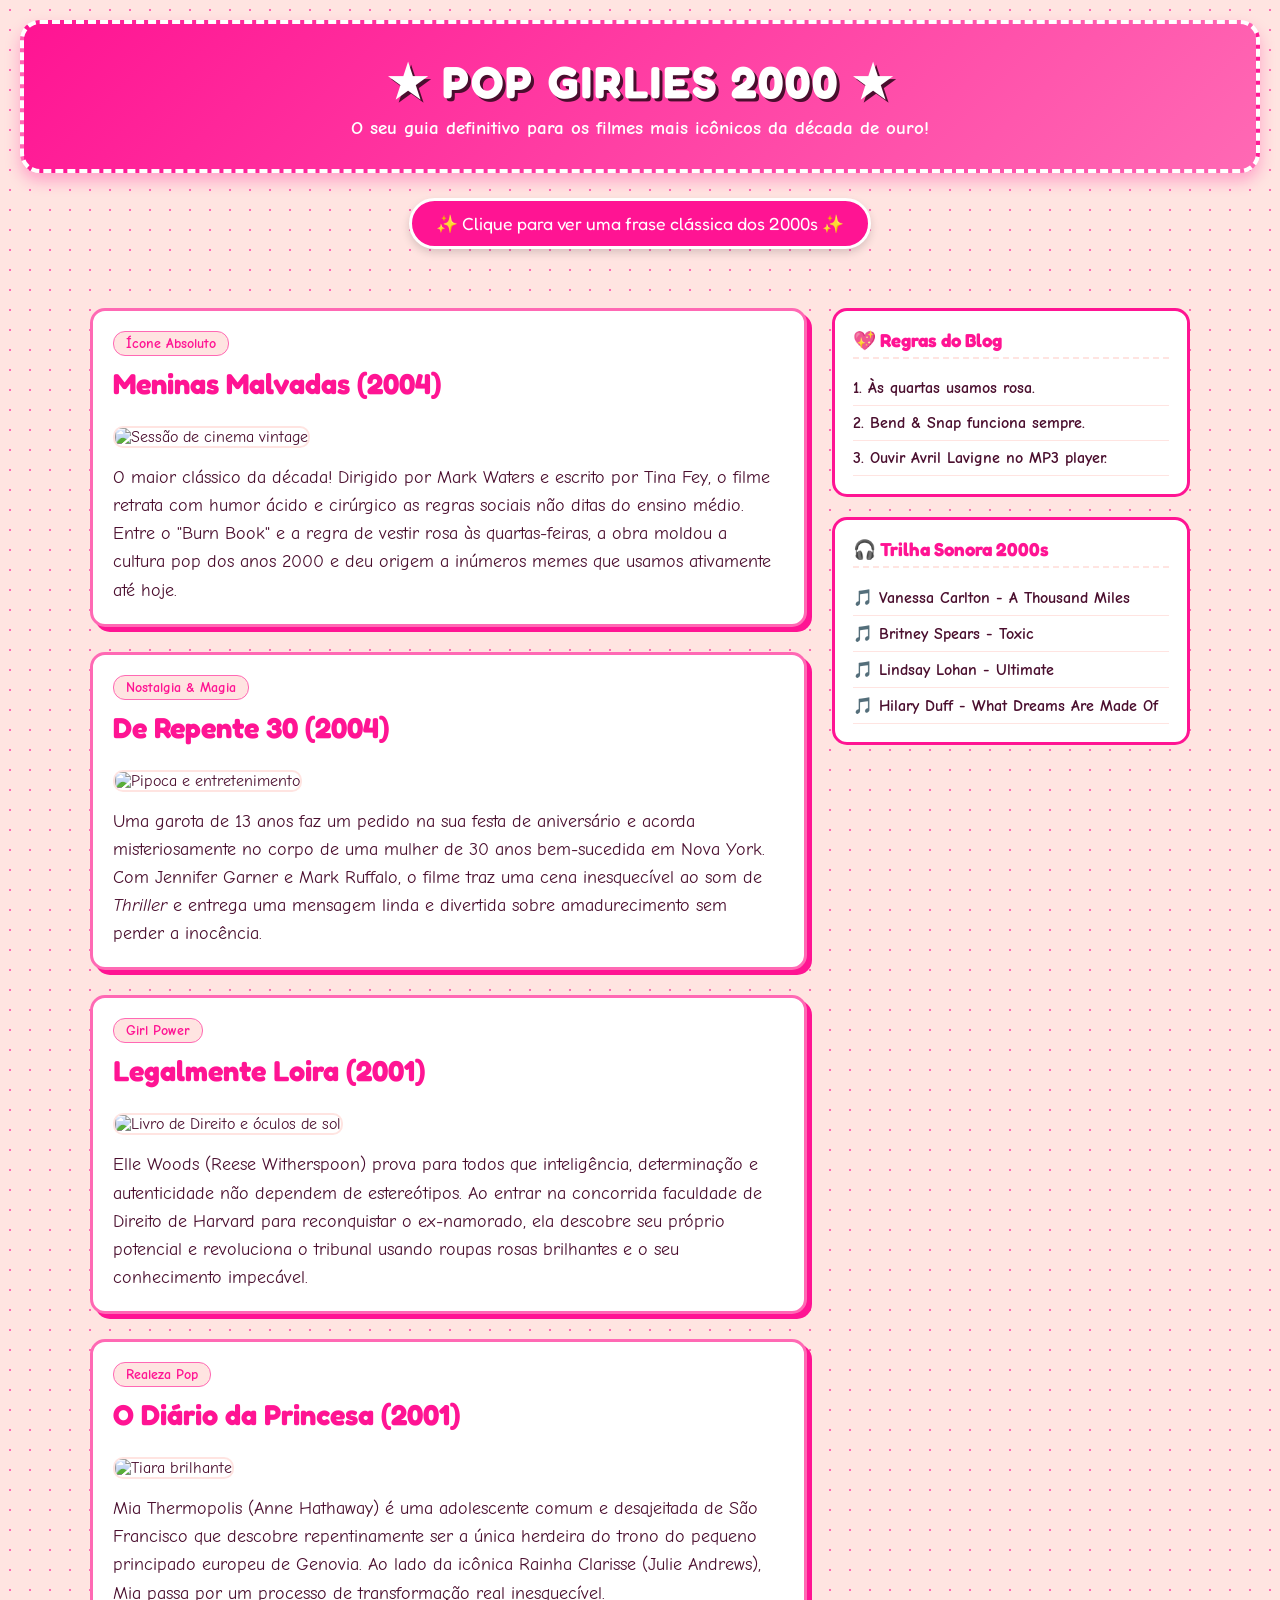
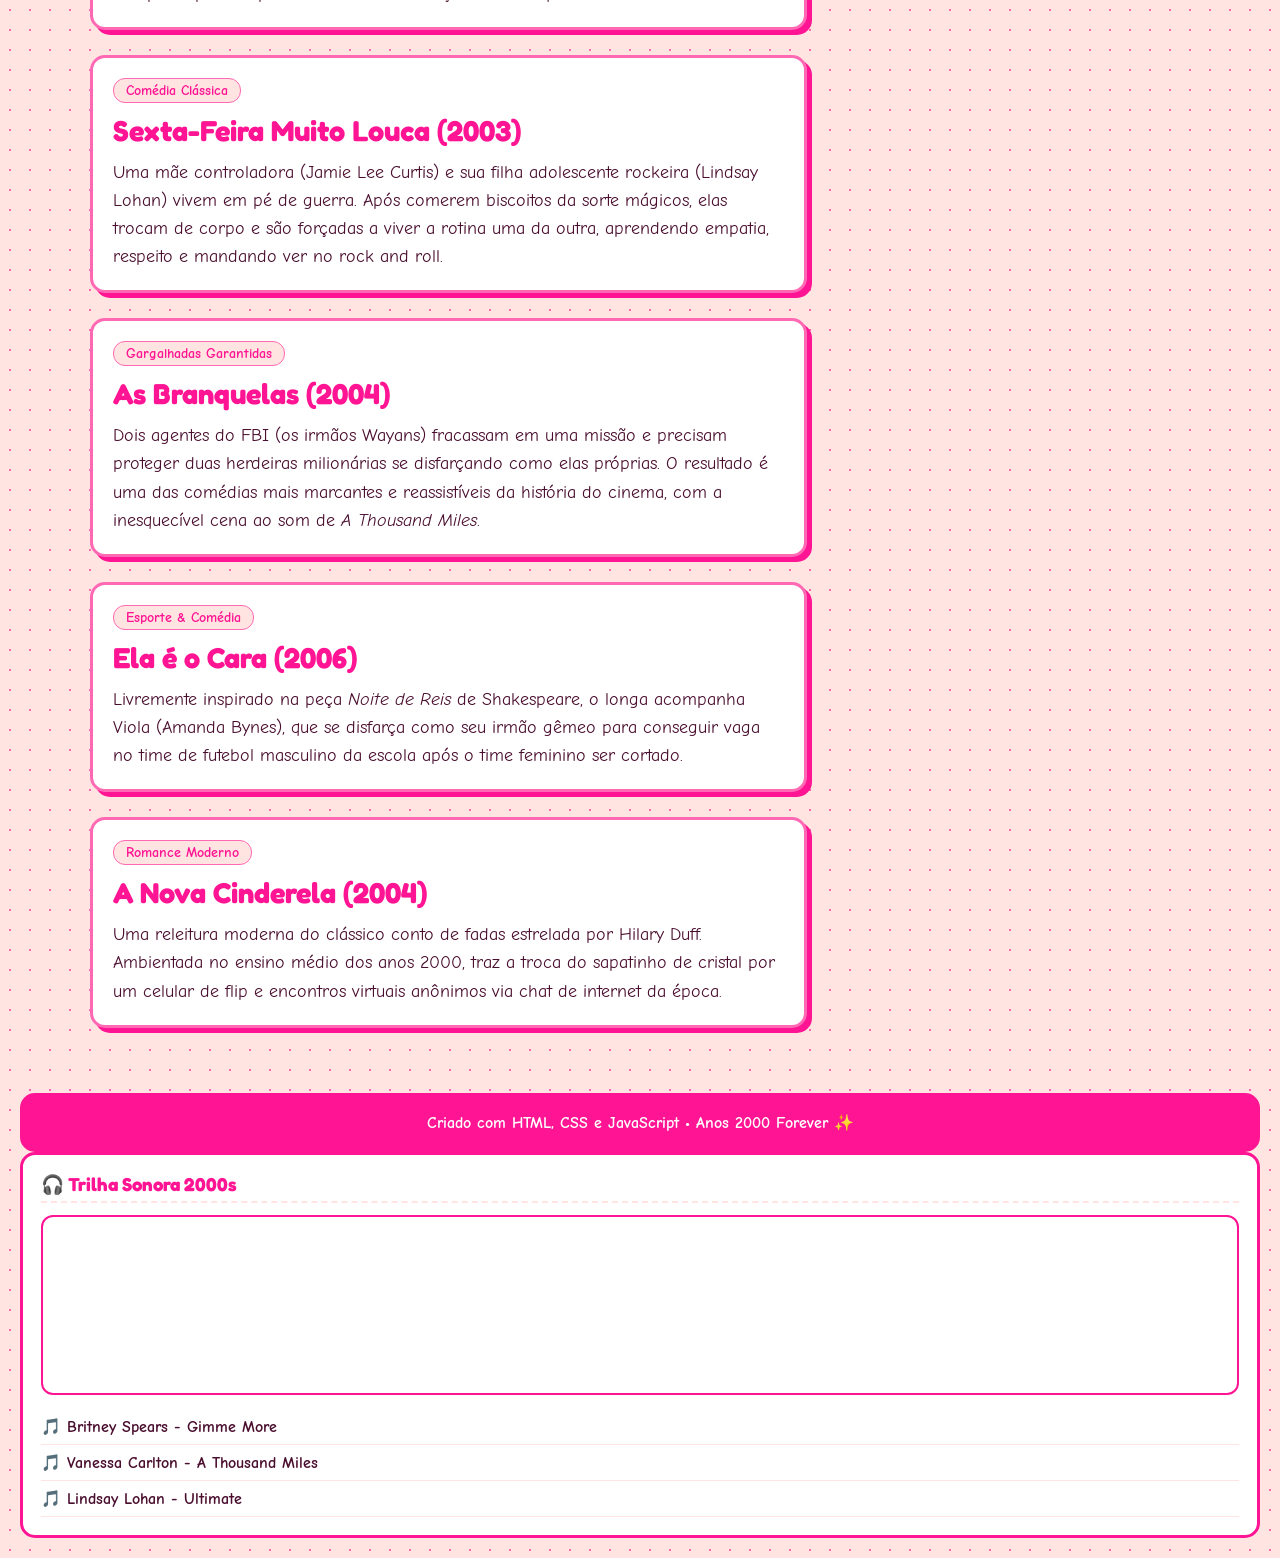
==== index.html @ eb1704f0 "Update index.html" ====
<!DOCTYPE html>
<html lang="pt-BR">
<head>
  <meta charset="UTF-8">
  <meta name="viewport" content="width=device-width, initial-scale=1.0">
  <title>The Pink Burn Book - Clássicos dos Anos 2000</title>
  
  <!-- Fonte com estilo anos 2000 / Retrô -->
  <link rel="preconnect" href="https://fonts.googleapis.com">
  <link rel="preconnect" href="https://fonts.gstatic.com" crossorigin>
  <link href="https://fonts.googleapis.com/css2?family=Comic+Neue:wght@400;700&family=Fredoka:wght@400;600&display=swap" rel="stylesheet">

  <style>
    /* VARIABLES & SETUP */
    :root {
      --rosa-pink: #ff1493;
      --rosa-medio: #ff69b4;
      --rosa-claro: #ffe4e1;
      --branco: #ffffff;
      --texto-escuro: #4a0e2e;
    }

    * {
      box-sizing: border-box;
      margin: 0;
      padding: 0;
    }

    body {
      background-color: var(--rosa-claro);
      background-image: radial-gradient(var(--rosa-medio) 1px, transparent 1px);
      background-size: 20px 20px;
      font-family: 'Comic Neue', cursive, sans-serif;
      color: var(--texto-escuro);
      padding: 20px;
    }

    /* HEADER */
    header {
      background: linear-gradient(135deg, var(--rosa-pink), var(--rosa-medio));
      color: var(--branco);
      text-align: center;
      padding: 30px;
      border-radius: 20px;
      border: 4px dashed var(--branco);
      box-shadow: 0 8px 15px rgba(255, 20, 147, 0.3);
      margin-bottom: 25px;
    }

    header h1 {
      font-family: 'Fredoka', sans-serif;
      font-size: 2.8rem;
      text-transform: uppercase;
      letter-spacing: 2px;
      text-shadow: 3px 3px 0px var(--texto-escuro);
    }

    header p {
      font-size: 1.2rem;
      margin-top: 8px;
      font-weight: bold;
    }

    /* BOTÃO INTERATIVO (JS) */
    .interactive-banner {
      text-align: center;
      margin-bottom: 25px;
    }

    .btn-pink {
      background-color: var(--rosa-pink);
      color: var(--branco);
      border: 3px solid var(--branco);
      padding: 12px 24px;
      font-size: 1.1rem;
      font-family: 'Fredoka', sans-serif;
      border-radius: 30px;
      cursor: pointer;
      box-shadow: 0 4px 8px rgba(0,0,0,0.15);
      transition: all 0.2s ease;
    }

    .btn-pink:hover {
      transform: scale(1.05);
      background-color: #d80073;
    }

    /* LAYOUT PRINCIPAL */
    .container {
      max-width: 1100px;
      margin: 0 auto;
      display: grid;
      grid-template-columns: 2fr 1fr;
      gap: 25px;
    }

    /* FEED DE MATÉRIAS */
    .post-card {
      background: var(--branco);
      border-radius: 15px;
      border: 3px solid var(--rosa-medio);
      padding: 20px;
      margin-bottom: 25px;
      box-shadow: 5px 5px 0px var(--rosa-pink);
    }

    .post-tag {
      display: inline-block;
      background: var(--rosa-claro);
      color: var(--rosa-pink);
      font-weight: bold;
      padding: 4px 12px;
      border-radius: 12px;
      font-size: 0.85rem;
      margin-bottom: 10px;
      border: 1px solid var(--rosa-medio);
    }

    .post-title {
      font-family: 'Fredoka', sans-serif;
      color: var(--rosa-pink);
      font-size: 1.8rem;
      margin-bottom: 10px;
    }

    .post-image {
      width: 100%;
      max-height: 350px;
      object-fit: cover;
      border-radius: 10px;
      border: 2px solid var(--rosa-claro);
      margin: 15px 0;
    }

    .post-content {
      line-height: 1.6;
      font-size: 1.1rem;
    }

    /* BARRA LATERAL (SIDEBAR) */
    sidebar {
      display: flex;
      flex-direction: column;
      gap: 20px;
    }

    .widget {
      background: var(--branco);
      border-radius: 15px;
      padding: 18px;
      border: 3px solid var(--rosa-pink);
    }

    .widget h3 {
      font-family: 'Fredoka', sans-serif;
      color: var(--rosa-pink);
      margin-bottom: 12px;
      border-bottom: 2px dashed var(--rosa-claro);
      padding-bottom: 5px;
    }

    .playlist-list, .top-movies-list {
      list-style: none;
    }

    .playlist-list li, .top-movies-list li {
      padding: 8px 0;
      border-bottom: 1px solid var(--rosa-claro);
      font-weight: bold;
    }

    /* FOOTER */
    footer {
      text-align: center;
      margin-top: 40px;
      padding: 20px;
      background: var(--rosa-pink);
      color: var(--branco);
      border-radius: 15px;
      font-weight: bold;
    }

    /* RESPONSIVIDADE */
    @media (max-width: 768px) {
      .container {
        grid-template-columns: 1fr;
      }
    }
  </style>
</head>
<body>

  <header>
    <h1>★ Pop Girlies 2000 ★</h1>
    <p>O seu guia definitivo para os filmes mais icônicos da década de ouro!</p>
  </header>

  <div class="interactive-banner">
    <button class="btn-pink" onclick="gerarQuote()">✨ Clique para ver uma frase clássica dos 2000s ✨</button>
    <p id="quote-display" style="margin-top: 10px; font-weight: bold; color: var(--rosa-pink); min-height: 24px;"></p>
  </div>

  <div class="container">
    
    <!-- ÁREA PRINCIPAL COM MATÉRIAS -->
    <main>

      <!-- ARTIGO 1 -->
      <article class="post-card">
        <span class="post-tag">Ícone Absoluto</span>
        <h2 class="post-title">Meninas Malvadas (2004)</h2>
        <img src="https://images.unsplash.com/photo-1517604931442-7e0c8ed2963c?auto=format&fit=crop&w=800&q=80" alt="Sessão de cinema vintage" class="post-image">
        <p class="post-content">
          O maior clássico da década! Dirigido por Mark Waters e escrito por Tina Fey, o filme retrata com humor ácido e cirúrgico as regras sociais não ditas do ensino médio. Entre o "Burn Book" e a regra de vestir rosa às quartas-feiras, a obra moldou a cultura pop dos anos 2000 e deu origem a inúmeros memes que usamos ativamente até hoje.
        </p>
      </article>

      <!-- ARTIGO 2 -->
      <article class="post-card">
        <span class="post-tag">Nostalgia & Magia</span>
        <h2 class="post-title">De Repente 30 (2004)</h2>
        <img src="https://images.unsplash.com/photo-1522869635100-9f4c5e86aa37?auto=format&fit=crop&w=800&q=80" alt="Pipoca e entretenimento" class="post-image">
        <p class="post-content">
          Uma garota de 13 anos faz um pedido na sua festa de aniversário e acorda misteriosamente no corpo de uma mulher de 30 anos bem-sucedida em Nova York. Com Jennifer Garner e Mark Ruffalo, o filme traz uma cena inesquecível ao som de <i>Thriller</i> e entrega uma mensagem linda e divertida sobre amadurecimento sem perder a inocência.
        </p>
      </article>

      <!-- ARTIGO 3 -->
      <article class="post-card">
        <span class="post-tag">Girl Power</span>
        <h2 class="post-title">Legalmente Loira (2001)</h2>
        <img src="https://images.unsplash.com/photo-1589829545856-d10d557cf95f?auto=format&fit=crop&w=800&q=80" alt="Livro de Direito e óculos de sol" class="post-image">
        <p class="post-content">
          Elle Woods (Reese Witherspoon) prova para todos que inteligência, determinação e autenticidade não dependem de estereótipos. Ao entrar na concorrida faculdade de Direito de Harvard para reconquistar o ex-namorado, ela descobre seu próprio potencial e revoluciona o tribunal usando roupas rosas brilhantes e o seu conhecimento impecável.
        </p>
      </article>

      <!-- ARTIGO 4 -->
      <article class="post-card">
        <span class="post-tag">Realeza Pop</span>
        <h2 class="post-title">O Diário da Princesa (2001)</h2>
        <img src="https://images.unsplash.com/photo-1535551951406-a19828b0a76b?auto=format&fit=crop&w=800&q=80" alt="Tiara brilhante" class="post-image">
        <p class="post-content">
          Mia Thermopolis (Anne Hathaway) é uma adolescente comum e desajeitada de São Francisco que descobre repentinamente ser a única herdeira do trono do pequeno principado europeu de Genovia. Ao lado da icônica Rainha Clarisse (Julie Andrews), Mia passa por um processo de transformação real inesquecível.
        </p>
      </article>

      <!-- ARTIGO 5 -->
      <article class="post-card">
        <span class="post-tag">Comédia Clássica</span>
        <h2 class="post-title">Sexta-Feira Muito Louca (2003)</h2>
        <p class="post-content">
          Uma mãe controladora (Jamie Lee Curtis) e sua filha adolescente rockeira (Lindsay Lohan) vivem em pé de guerra. Após comerem biscoitos da sorte mágicos, elas trocam de corpo e são forçadas a viver a rotina uma da outra, aprendendo empatia, respeito e mandando ver no rock and roll.
        </p>
      </article>

      <!-- ARTIGO 6 -->
      <article class="post-card">
        <span class="post-tag">Gargalhadas Garantidas</span>
        <h2 class="post-title">As Branquelas (2004)</h2>
        <p class="post-content">
          Dois agentes do FBI (os irmãos Wayans) fracassam em uma missão e precisam proteger duas herdeiras milionárias se disfarçando como elas próprias. O resultado é uma das comédias mais marcantes e reassistíveis da história do cinema, com a inesquecível cena ao som de <i>A Thousand Miles</i>.
        </p>
      </article>

      <!-- ARTIGO 7 -->
      <article class="post-card">
        <span class="post-tag">Esporte & Comédia</span>
        <h2 class="post-title">Ela é o Cara (2006)</h2>
        <p class="post-content">
          Livremente inspirado na peça <i>Noite de Reis</i> de Shakespeare, o longa acompanha Viola (Amanda Bynes), que se disfarça como seu irmão gêmeo para conseguir vaga no time de futebol masculino da escola após o time feminino ser cortado.
        </p>
      </article>

      <!-- ARTIGO 8 -->
      <article class="post-card">
        <span class="post-tag">Romance Moderno</span>
        <h2 class="post-title">A Nova Cinderela (2004)</h2>
        <p class="post-content">
          Uma releitura moderna do clássico conto de fadas estrelada por Hilary Duff. Ambientada no ensino médio dos anos 2000, traz a troca do sapatinho de cristal por um celular de flip e encontros virtuais anônimos via chat de internet da época.
        </p>
      </article>

    </main>

    <!-- BARRA LATERAL DA PÁGINA -->
    <sidebar>
      
      <div class="widget">
        <h3>💖 Regras do Blog</h3>
        <ul class="playlist-list">
          <li>1. Às quartas usamos rosa.</li>
          <li>2. Bend & Snap funciona sempre.</li>
          <li>3. Ouvir Avril Lavigne no MP3 player.</li>
        </ul>
      </div>

      <div class="widget">
        <h3>🎧 Trilha Sonora 2000s</h3>
        <ul class="playlist-list">
          <li>🎵 Vanessa Carlton - A Thousand Miles</li>
          <li>🎵 Britney Spears - Toxic</li>
          <li>🎵 Lindsay Lohan - Ultimate</li>
          <li>🎵 Hilary Duff - What Dreams Are Made Of</li>
        </ul>
      </div>

    </sidebar>

  </div>

  <footer>
    <p>Criado com HTML, CSS e JavaScript • Anos 2000 Forever ✨</p>
  </footer>

  <!-- SCRIPT JAVASCRIPT DINÂMICO -->
  <script>
    function gerarQuote() {
      const frases = [
        '"Às quartas-feiras nós usamos rosa!" — Meninas Malvadas',
        '"A masculinidade não é algo que se possa comprar." — Legalmente Loira',
        '"Trinta, durona e próspera!" — De Repente 30',
        '"A coragem não é a ausência do medo, mas o julgamento de que algo é mais importante que o medo." — O Diário da Princesa',
        '"Eu sou uma vadia do MP3 player!" — As Branquelas'
      ];

      const indiceRandom = Math.floor(Math.random() * frases.length);
      const display = document.getElementById('quote-display');
      display.innerText = frases[indiceRandom];
    }
  </script>

</body>
<div class="widget">
  <h3>🎧 Trilha Sonora 2000s</h3>
  
  <!-- Player do YouTube com Gimme More da Britney Spears -->
  <iframe 
    style="width: 100%; height: 180px; border-radius: 12px; border: 2px solid var(--rosa-pink);" 
    src="https://www.youtube.com/embed/elueA2rozyg" 
    title="Britney Spears - Gimme More" 
    frameborder="0" 
    allow="accelerometer; autoplay; clipboard-write; encrypted-media; gyroscope; picture-in-picture" 
    allowfullscreen>
  </iframe>

  <ul class="playlist-list" style="margin-top: 10px;">
    <li>🎵 Britney Spears - Gimme More</li>
    <li>🎵 Vanessa Carlton - A Thousand Miles</li>
    <li>🎵 Lindsay Lohan - Ultimate</li>
  </ul>
</div>
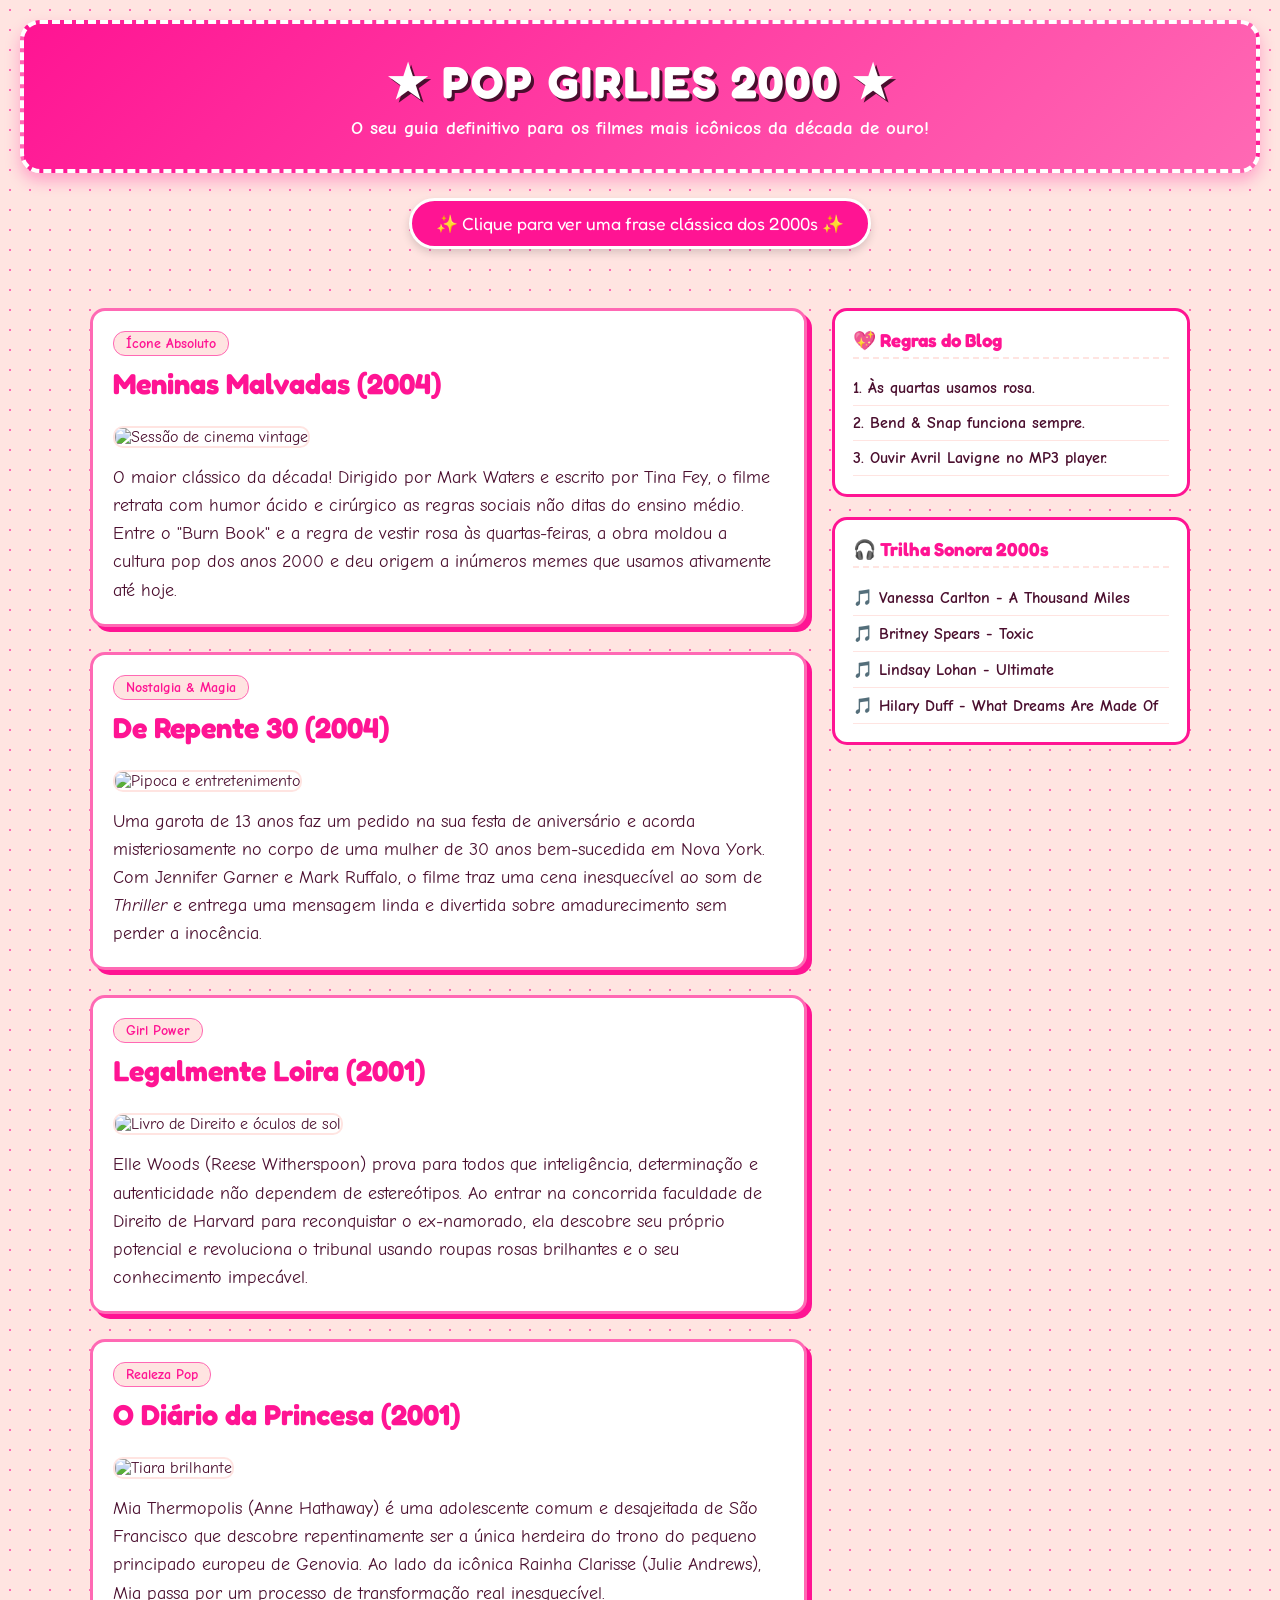
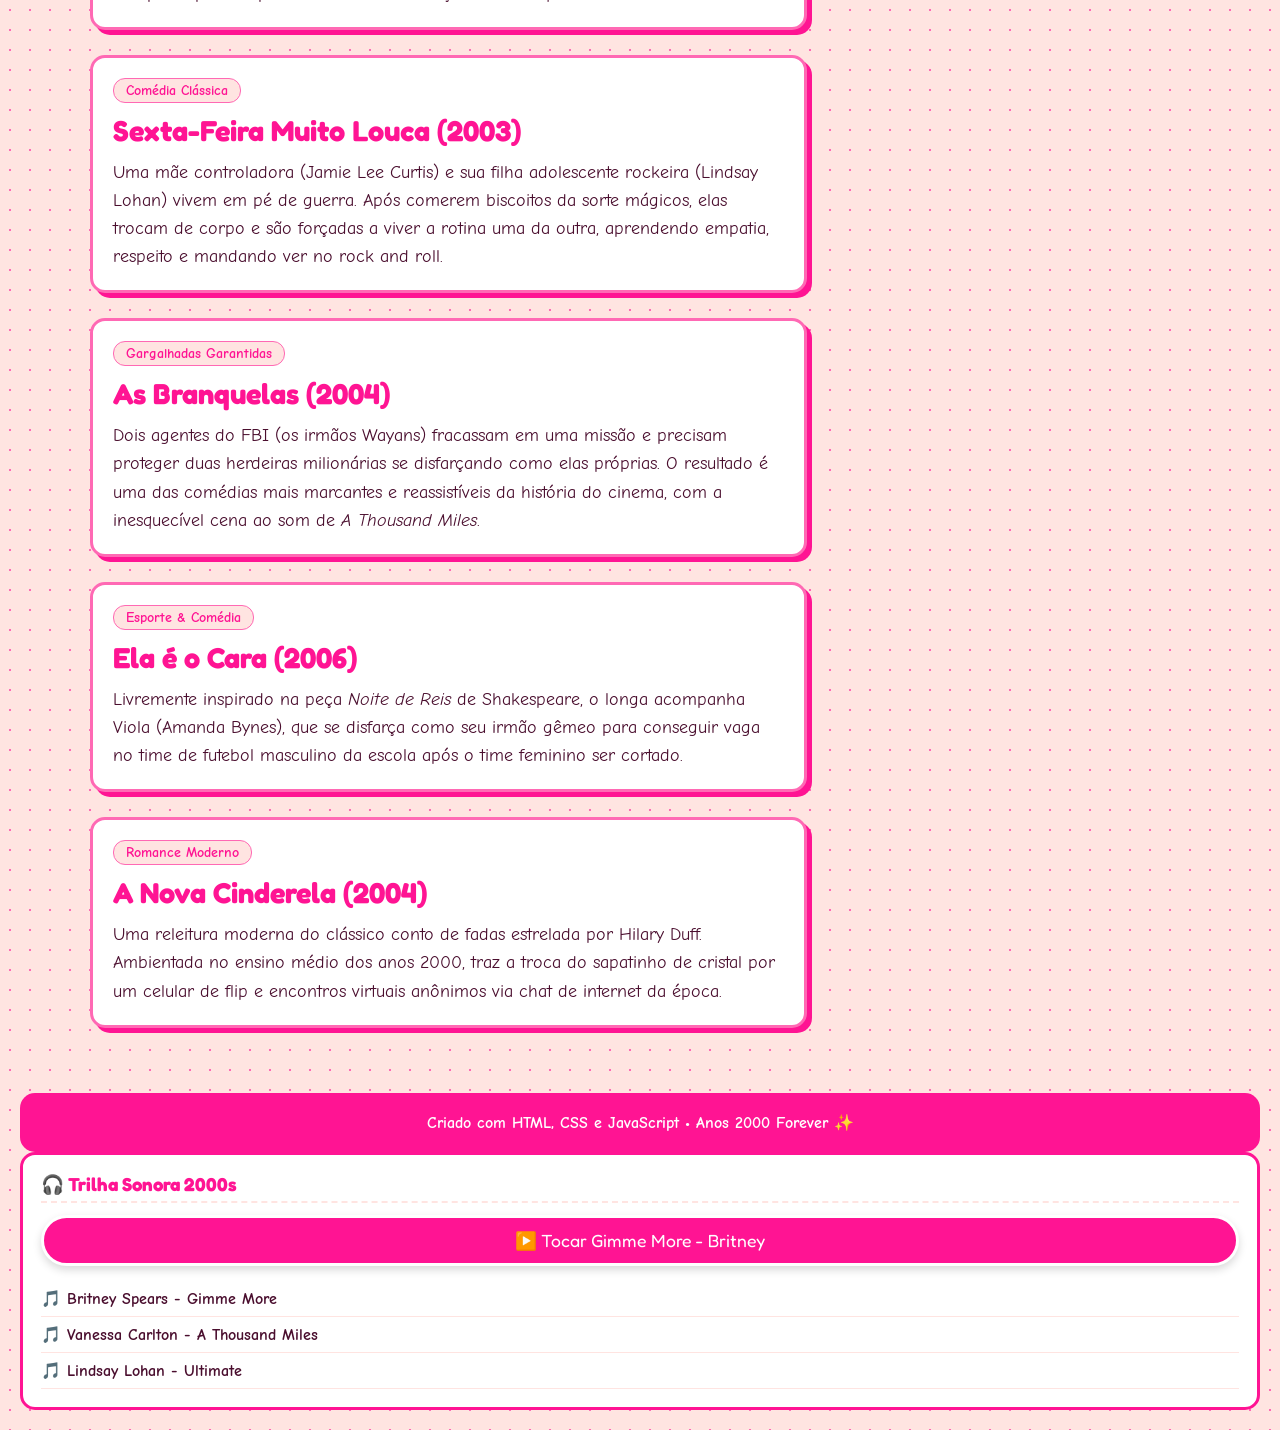
==== commit a4af581b: "Update index.html" ====
--- a/index.html
+++ b/index.html
@@ -334,19 +334,36 @@
 <div class="widget">
   <h3>🎧 Trilha Sonora 2000s</h3>
   
-  <!-- Player do YouTube com Gimme More da Britney Spears -->
-  <iframe 
-    style="width: 100%; height: 180px; border-radius: 12px; border: 2px solid var(--rosa-pink);" 
-    src="https://www.youtube.com/embed/elueA2rozyg" 
-    title="Britney Spears - Gimme More" 
-    frameborder="0" 
-    allow="accelerometer; autoplay; clipboard-write; encrypted-media; gyroscope; picture-in-picture" 
-    allowfullscreen>
-  </iframe>
-
-  <ul class="playlist-list" style="margin-top: 10px;">
+  <!-- Aponta direto para o arquivo gimme-more.mp3 que está na sua pasta -->
+  <audio id="musica-britney" src="gimme-more.mp3"></audio>
+
+  <button id="btn-player" class="btn-pink" onclick="tocarOuPausar()" style="width: 100%; margin-bottom: 15px;">
+    ▶️ Tocar Gimme More - Britney
+  </button>
+
+  <ul class="playlist-list">
     <li>🎵 Britney Spears - Gimme More</li>
     <li>🎵 Vanessa Carlton - A Thousand Miles</li>
     <li>🎵 Lindsay Lohan - Ultimate</li>
   </ul>
 </div>
+
+<script>
+  function tocarOuPausar() {
+    var audio = document.getElementById('musica-britney');
+    var botao = document.getElementById('btn-player');
+
+    if (audio.paused) {
+      audio.play().then(() => {
+        botao.innerText = '⏸️ Pausar: Gimme More';
+        botao.style.backgroundColor = 'var(--rosa-chiclete)';
+      }).catch(function(erro) {
+        alert('Dê um clique na página primeiro e tente apertar o play novamente!');
+      });
+    } else {
+      audio.pause();
+      botao.innerText = '▶️ Tocar Gimme More - Britney';
+      botao.style.backgroundColor = 'var(--rosa-pink)';
+    }
+  }
+</script>
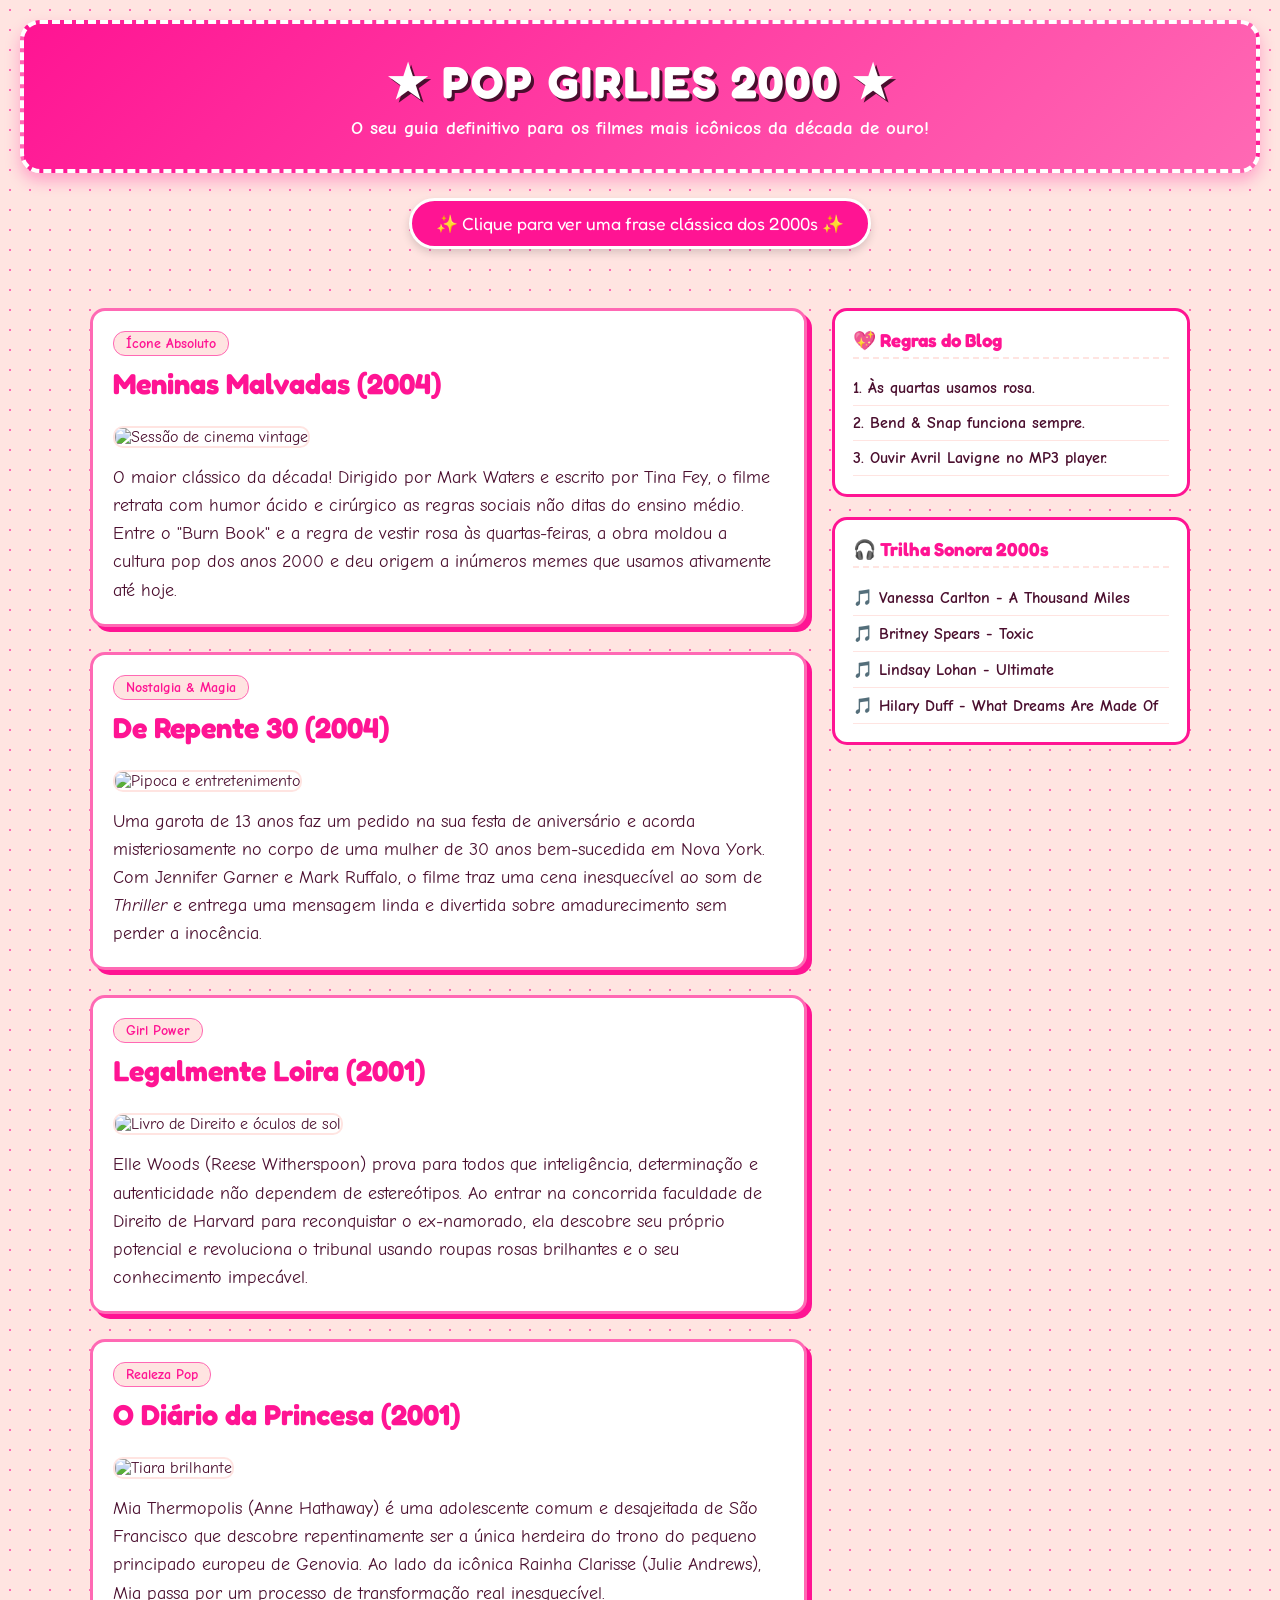
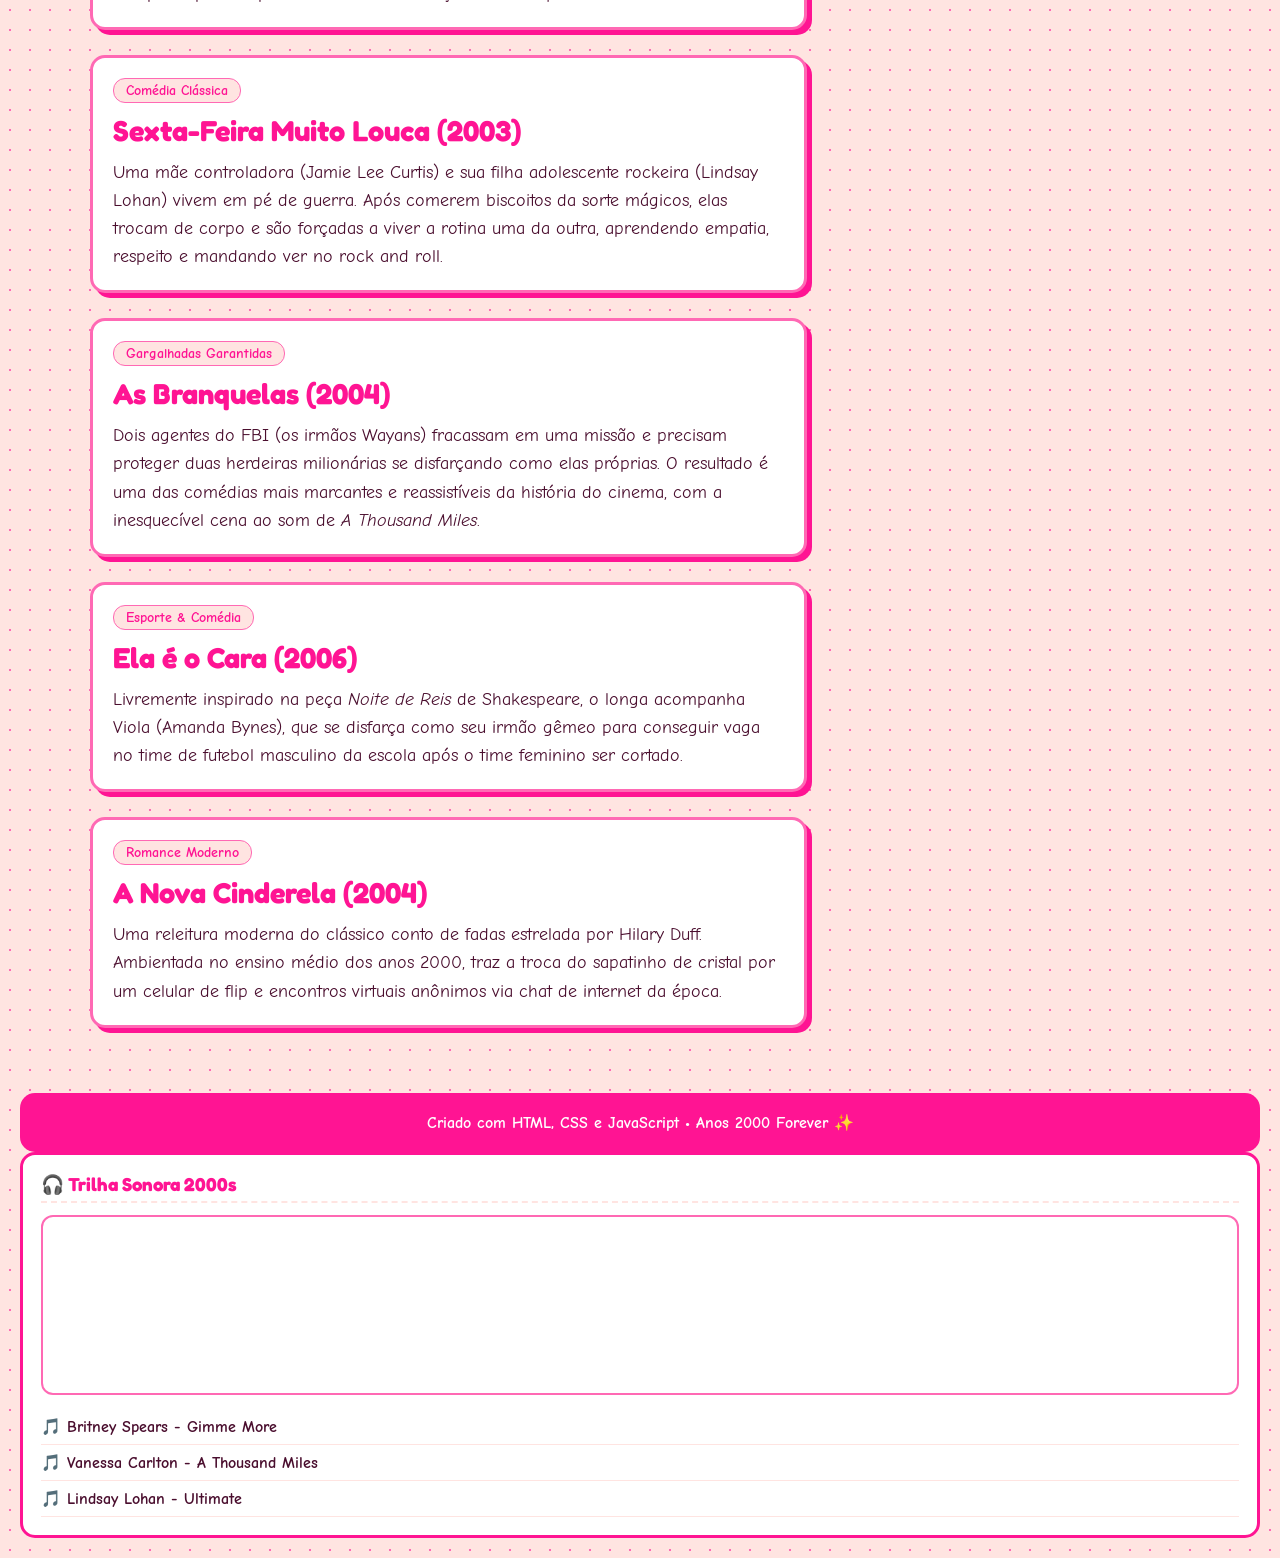
==== commit 5e69e70b: "Update index.html" ====
--- a/index.html
+++ b/index.html
@@ -334,36 +334,19 @@
 <div class="widget">
   <h3>🎧 Trilha Sonora 2000s</h3>
   
-  <!-- Aponta direto para o arquivo gimme-more.mp3 que está na sua pasta -->
-  <audio id="musica-britney" src="gimme-more.mp3"></audio>
-
-  <button id="btn-player" class="btn-pink" onclick="tocarOuPausar()" style="width: 100%; margin-bottom: 15px;">
-    ▶️ Tocar Gimme More - Britney
-  </button>
-
-  <ul class="playlist-list">
+  <!-- Player do clipe/música oficial que funciona em qualquer computador com internet -->
+  <iframe 
+    style="width: 100%; height: 180px; border-radius: 12px; border: 2px solid #ff69b4;" 
+    src="https://www.youtube-nocookie.com/embed/elueA2rozyg" 
+    title="Britney Spears - Gimme More" 
+    frameborder="0" 
+    allow="accelerometer; autoplay; clipboard-write; encrypted-media; gyroscope; picture-in-picture" 
+    allowfullscreen>
+  </iframe>
+
+  <ul class="playlist-list" style="margin-top: 10px;">
     <li>🎵 Britney Spears - Gimme More</li>
     <li>🎵 Vanessa Carlton - A Thousand Miles</li>
     <li>🎵 Lindsay Lohan - Ultimate</li>
   </ul>
 </div>
-
-<script>
-  function tocarOuPausar() {
-    var audio = document.getElementById('musica-britney');
-    var botao = document.getElementById('btn-player');
-
-    if (audio.paused) {
-      audio.play().then(() => {
-        botao.innerText = '⏸️ Pausar: Gimme More';
-        botao.style.backgroundColor = 'var(--rosa-chiclete)';
-      }).catch(function(erro) {
-        alert('Dê um clique na página primeiro e tente apertar o play novamente!');
-      });
-    } else {
-      audio.pause();
-      botao.innerText = '▶️ Tocar Gimme More - Britney';
-      botao.style.backgroundColor = 'var(--rosa-pink)';
-    }
-  }
-</script>
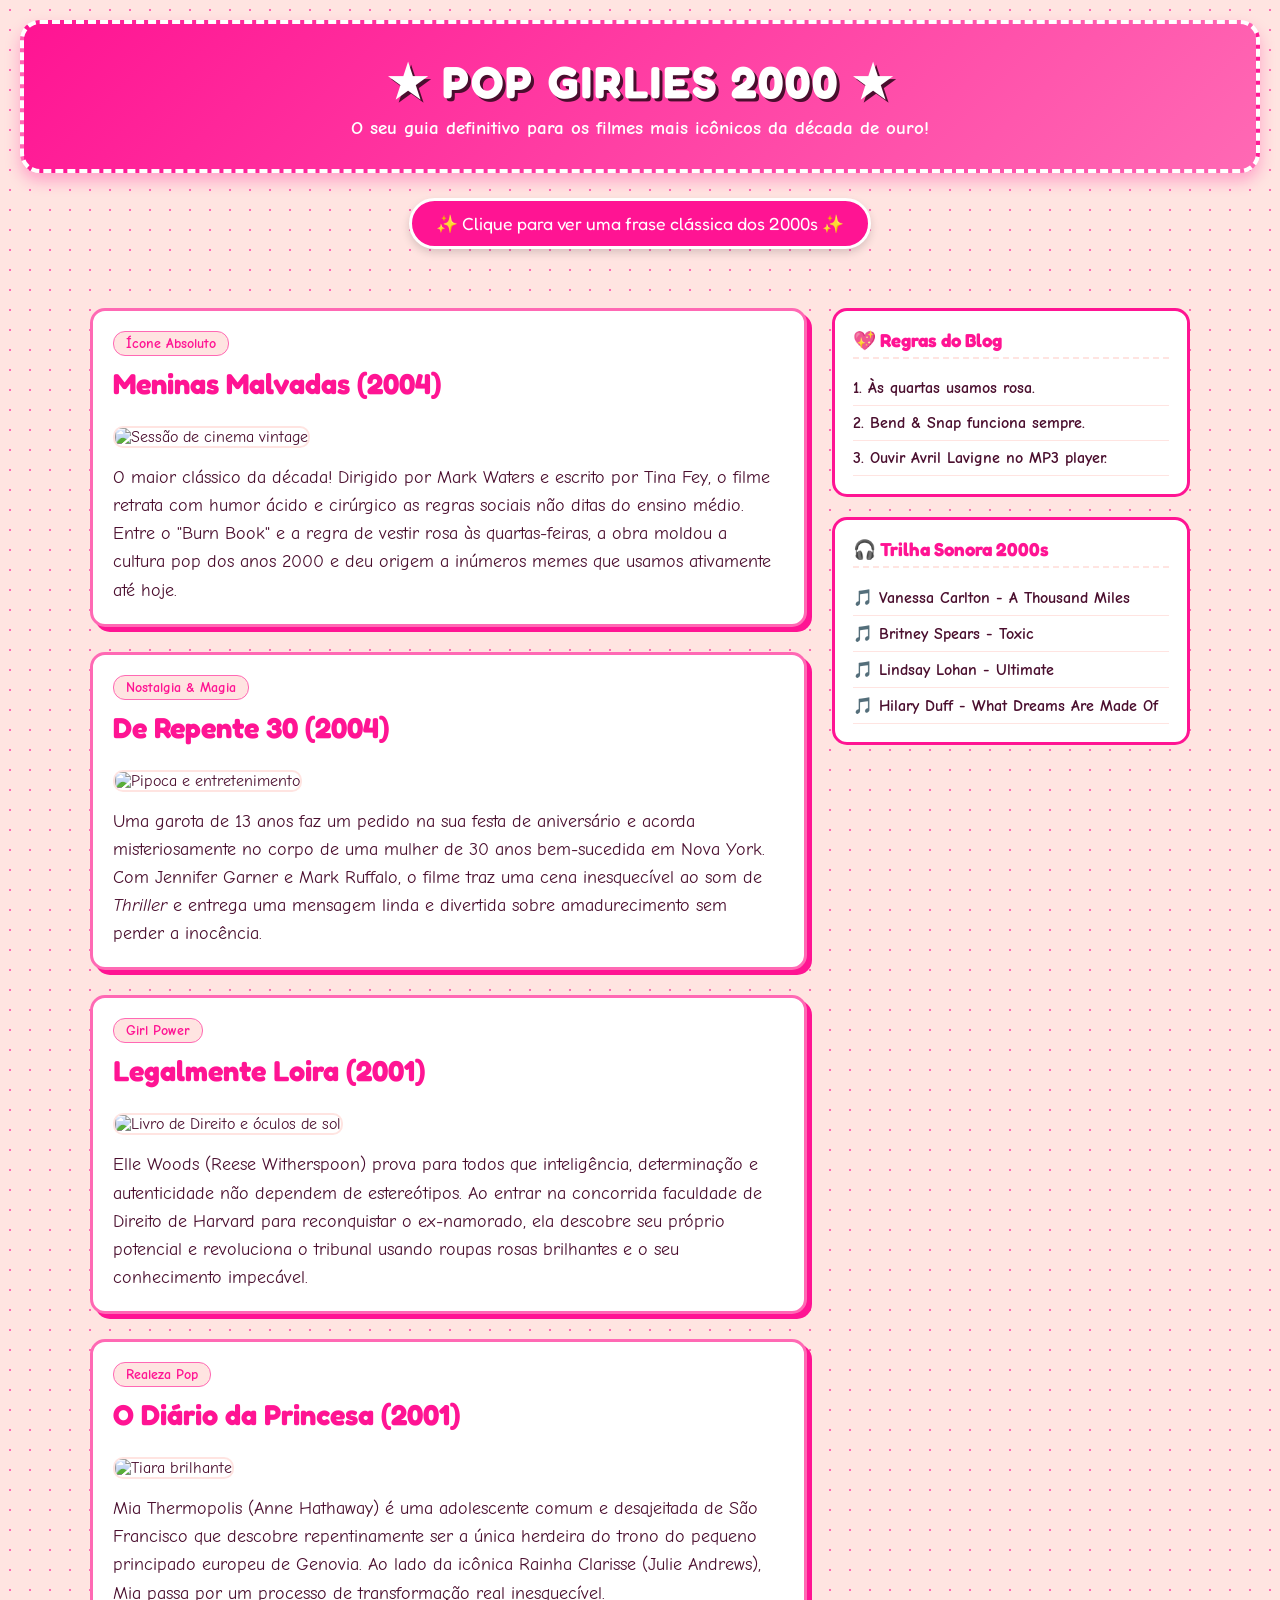
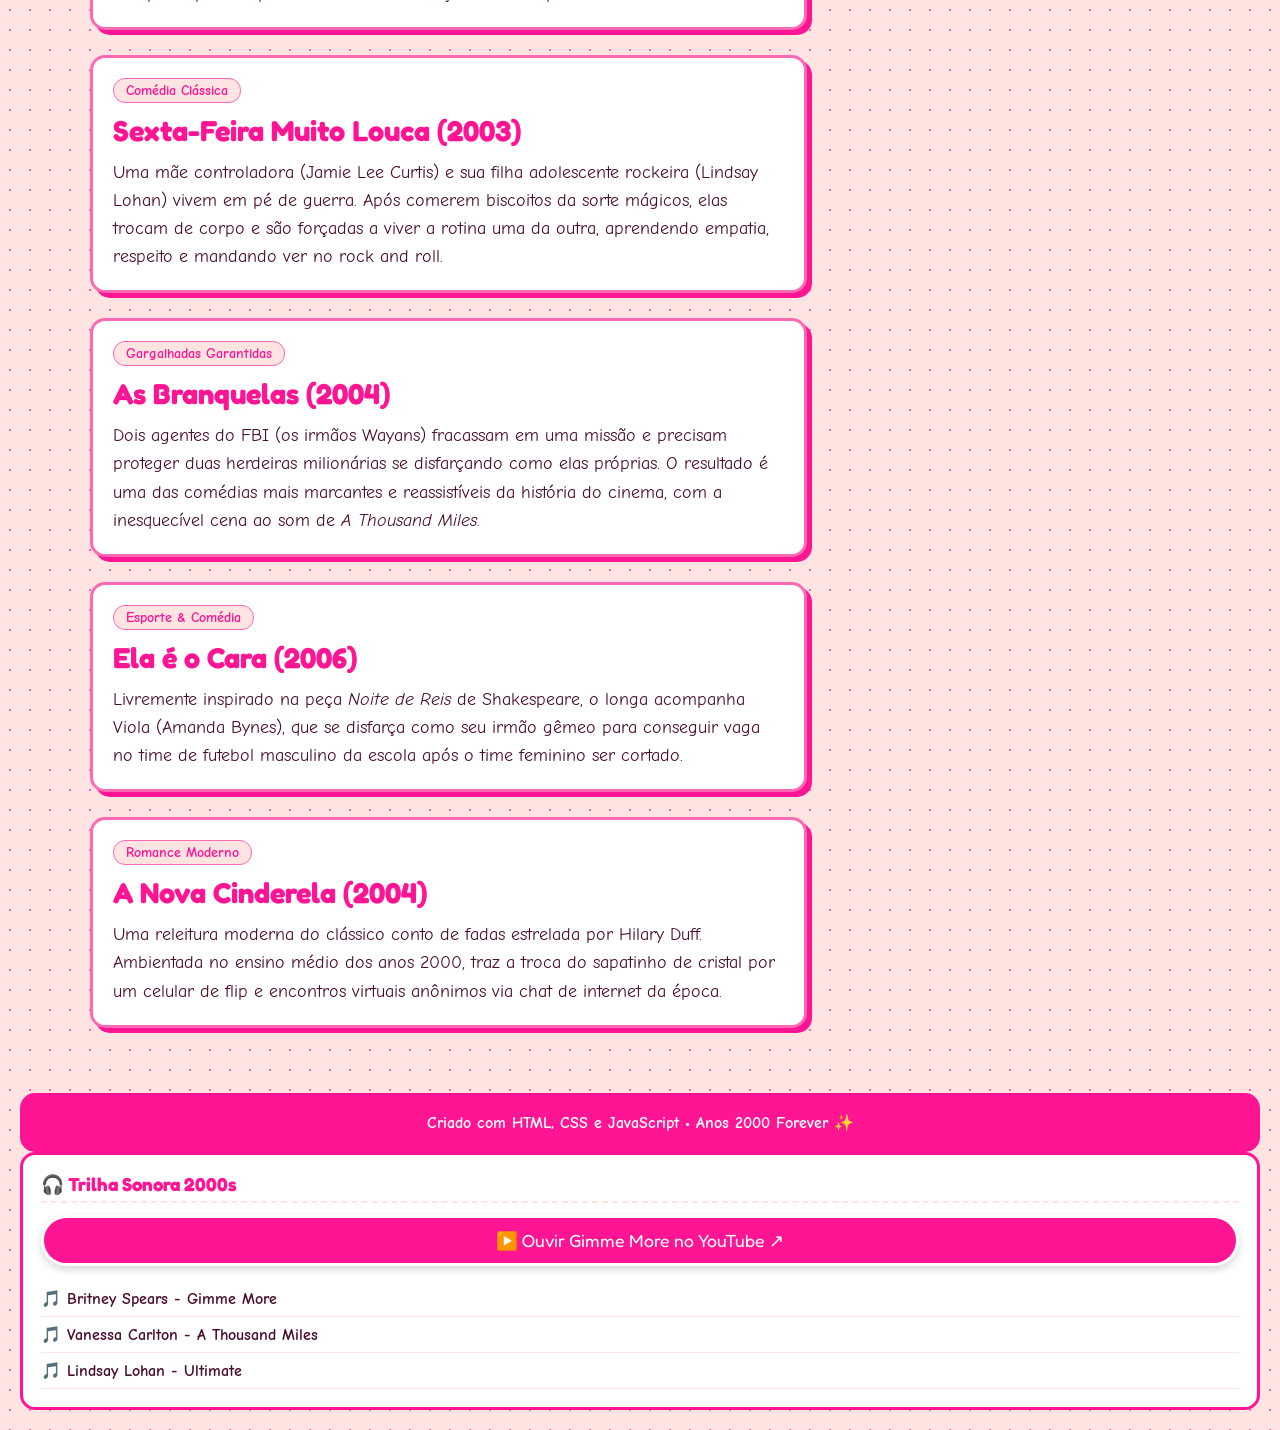
==== commit b68abc60: "Update index.html" ====
--- a/index.html
+++ b/index.html
@@ -334,17 +334,14 @@
 <div class="widget">
   <h3>🎧 Trilha Sonora 2000s</h3>
   
-  <!-- Player do clipe/música oficial que funciona em qualquer computador com internet -->
-  <iframe 
-    style="width: 100%; height: 180px; border-radius: 12px; border: 2px solid #ff69b4;" 
-    src="https://www.youtube-nocookie.com/embed/elueA2rozyg" 
-    title="Britney Spears - Gimme More" 
-    frameborder="0" 
-    allow="accelerometer; autoplay; clipboard-write; encrypted-media; gyroscope; picture-in-picture" 
-    allowfullscreen>
-  </iframe>
-
-  <ul class="playlist-list" style="margin-top: 10px;">
+  <!-- Botão rosa que abre o clipe oficial do YouTube em uma nova aba -->
+  <a href="https://www.youtube.com/watch?v=elueA2rozyg" target="_blank" style="text-decoration: none;">
+    <button class="btn-pink" style="width: 100%; margin-bottom: 15px; cursor: pointer;">
+      ▶️ Ouvir Gimme More no YouTube ↗
+    </button>
+  </a>
+
+  <ul class="playlist-list">
     <li>🎵 Britney Spears - Gimme More</li>
     <li>🎵 Vanessa Carlton - A Thousand Miles</li>
     <li>🎵 Lindsay Lohan - Ultimate</li>
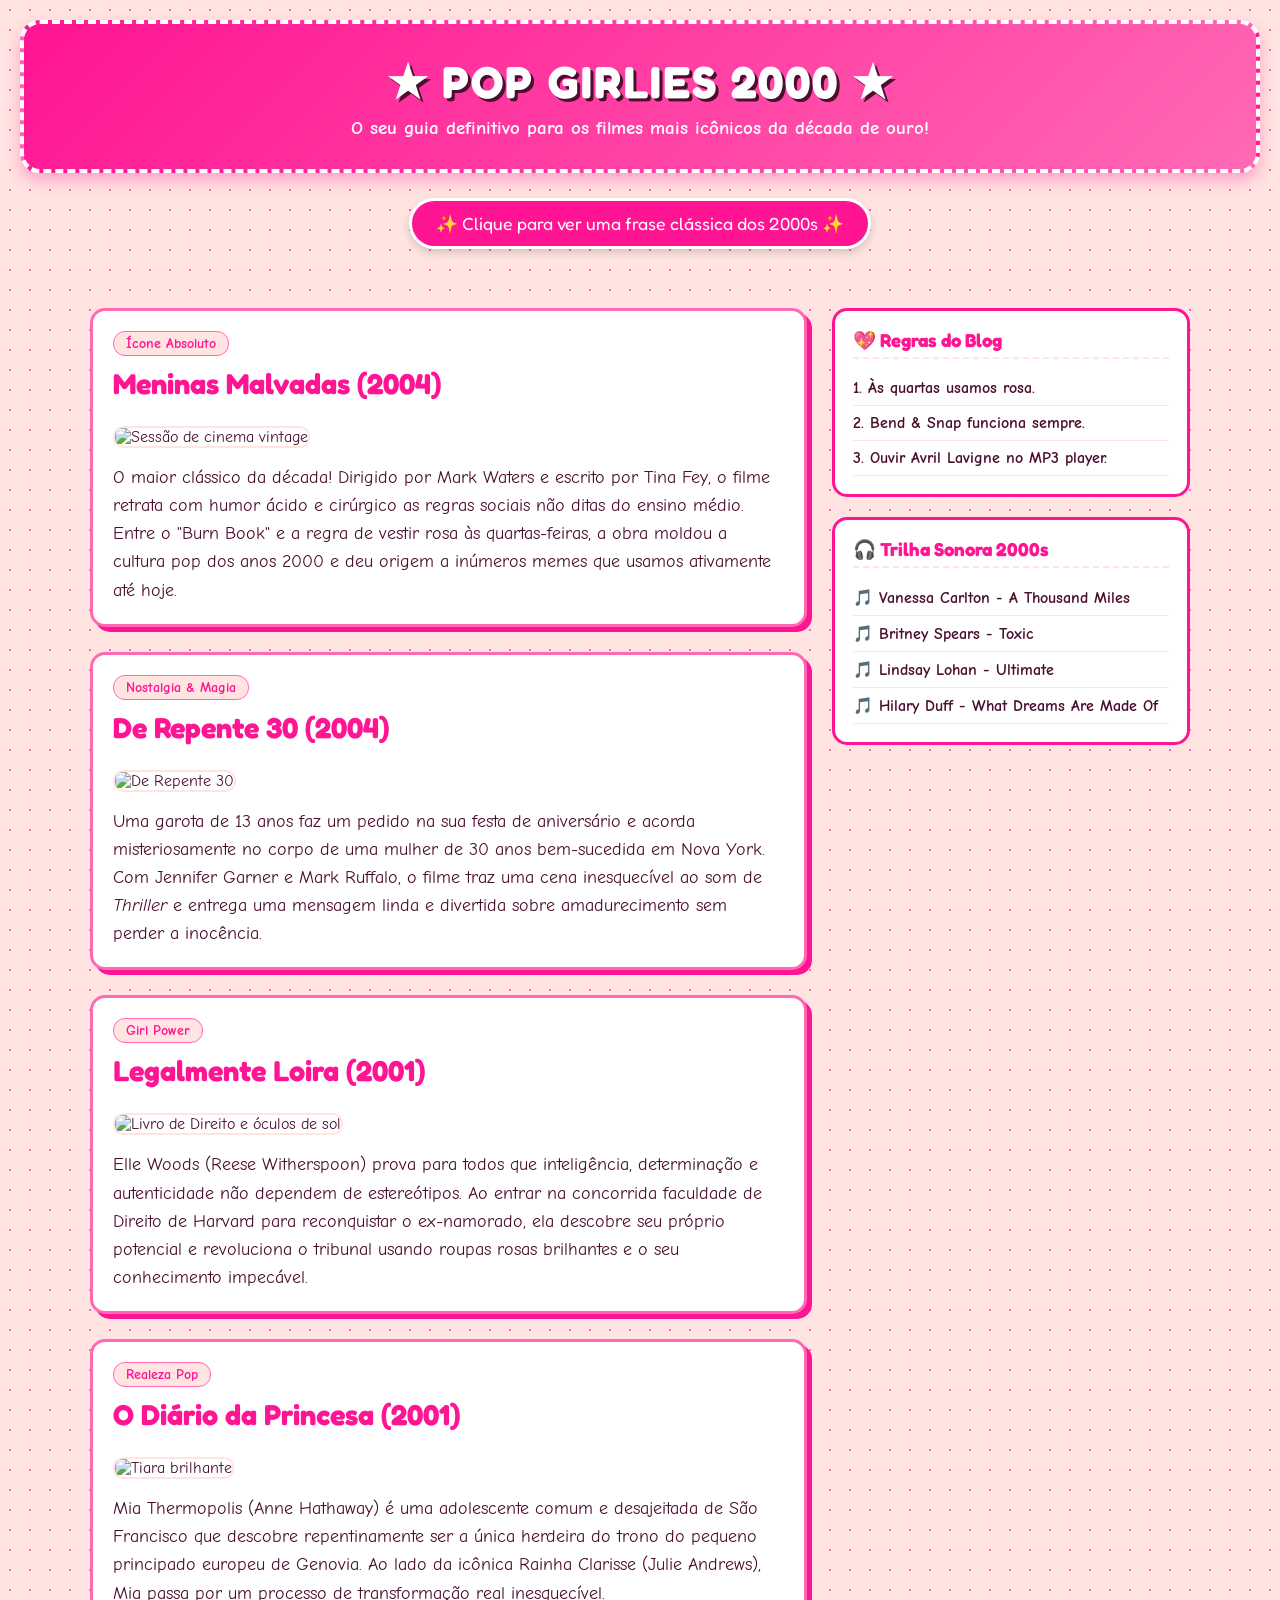
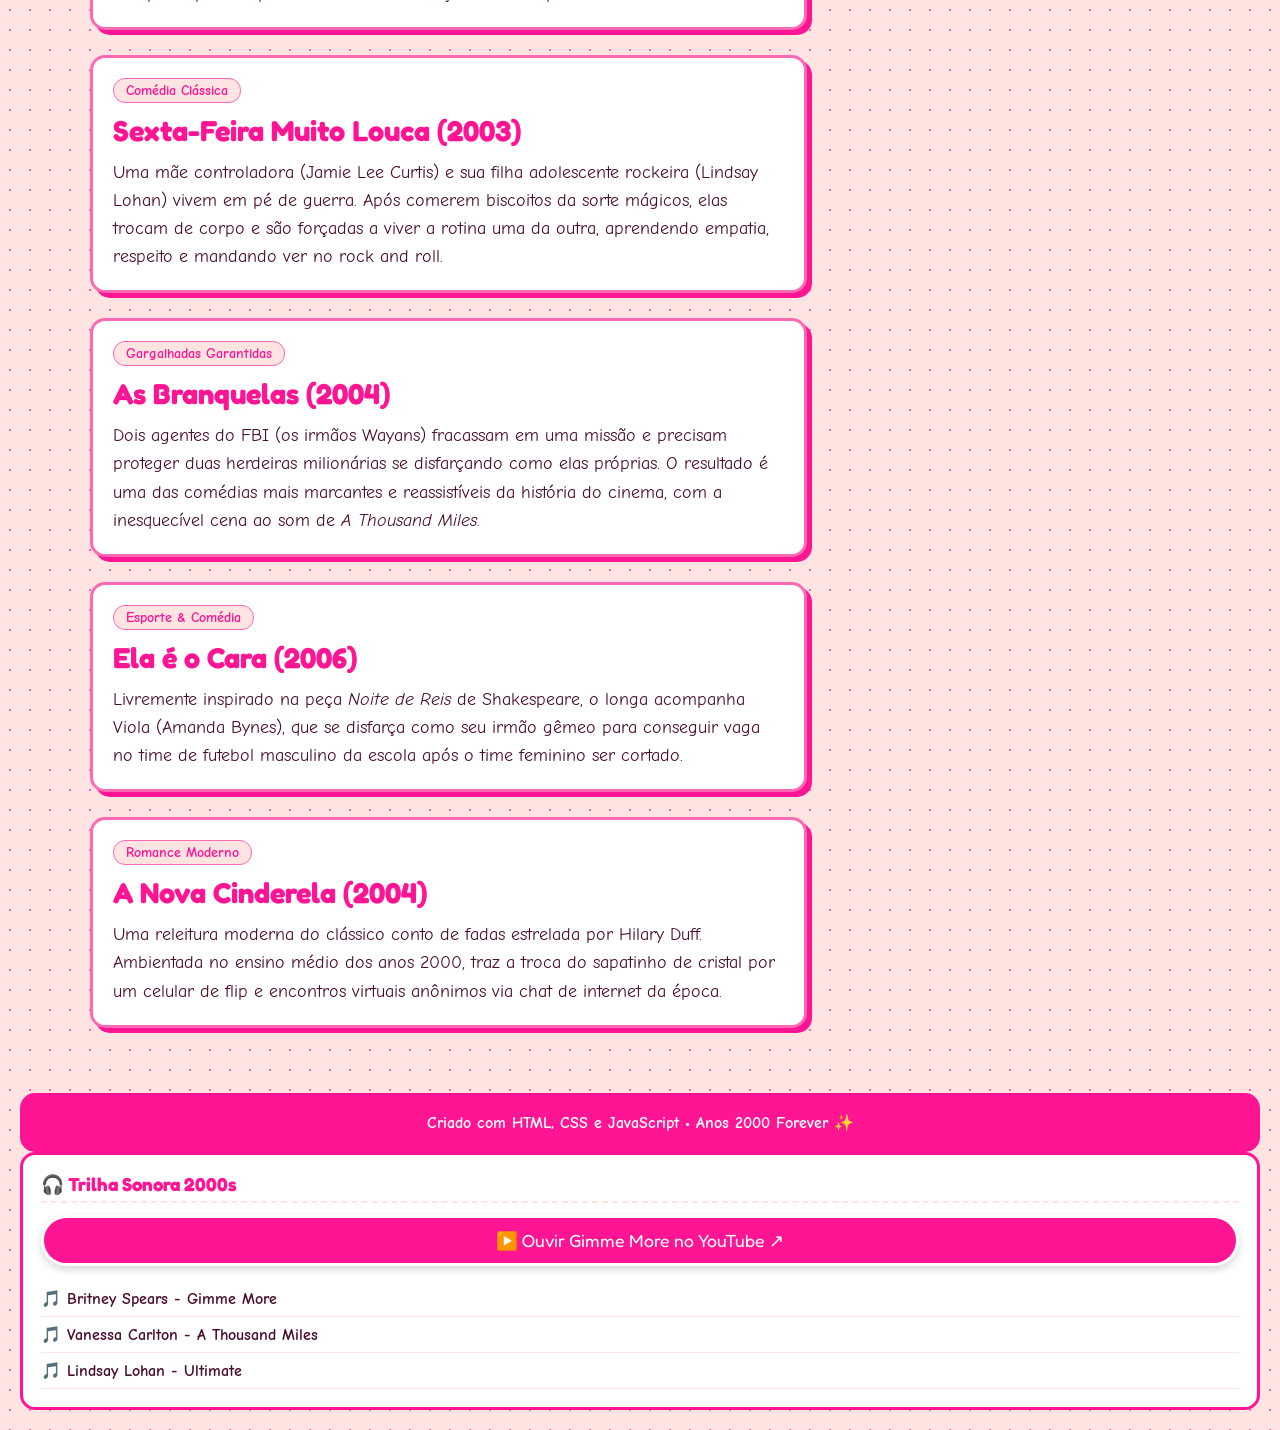
==== commit 3d7f73e5: "Update index.html" ====
--- a/index.html
+++ b/index.html
@@ -219,7 +219,7 @@
       <article class="post-card">
         <span class="post-tag">Nostalgia & Magia</span>
         <h2 class="post-title">De Repente 30 (2004)</h2>
-        <img src="https://images.unsplash.com/photo-1522869635100-9f4c5e86aa37?auto=format&fit=crop&w=800&q=80" alt="Pipoca e entretenimento" class="post-image">
+        <img src="https://encrypted-tbn2.gstatic.com/licensed-image?q=tbn:ANd9GcSqBQ-FMYXjS4Qt4-iPAvo7TFdPSHZFAb32lKwFrb6Ii21yNSoODiaRg5bENX0nOw1ZjNau6Gkmy_uChnk" alt="De Repente 30" class="post-image">
         <p class="post-content">
           Uma garota de 13 anos faz um pedido na sua festa de aniversário e acorda misteriosamente no corpo de uma mulher de 30 anos bem-sucedida em Nova York. Com Jennifer Garner e Mark Ruffalo, o filme traz uma cena inesquecível ao som de <i>Thriller</i> e entrega uma mensagem linda e divertida sobre amadurecimento sem perder a inocência.
         </p>
@@ -334,8 +334,8 @@
 <div class="widget">
   <h3>🎧 Trilha Sonora 2000s</h3>
   
-  <!-- Botão rosa que abre o clipe oficial do YouTube em uma nova aba -->
-  <a href="https://www.youtube.com/watch?v=elueA2rozyg" target="_blank" style="text-decoration: none;">
+  <!-- Link oficial atualizado do clipe de Gimme More -->
+  <a href="https://www.youtube.com/watch?v=ZAhQmNBTkbg" target="_blank" style="text-decoration: none;">
     <button class="btn-pink" style="width: 100%; margin-bottom: 15px; cursor: pointer;">
       ▶️ Ouvir Gimme More no YouTube ↗
     </button>
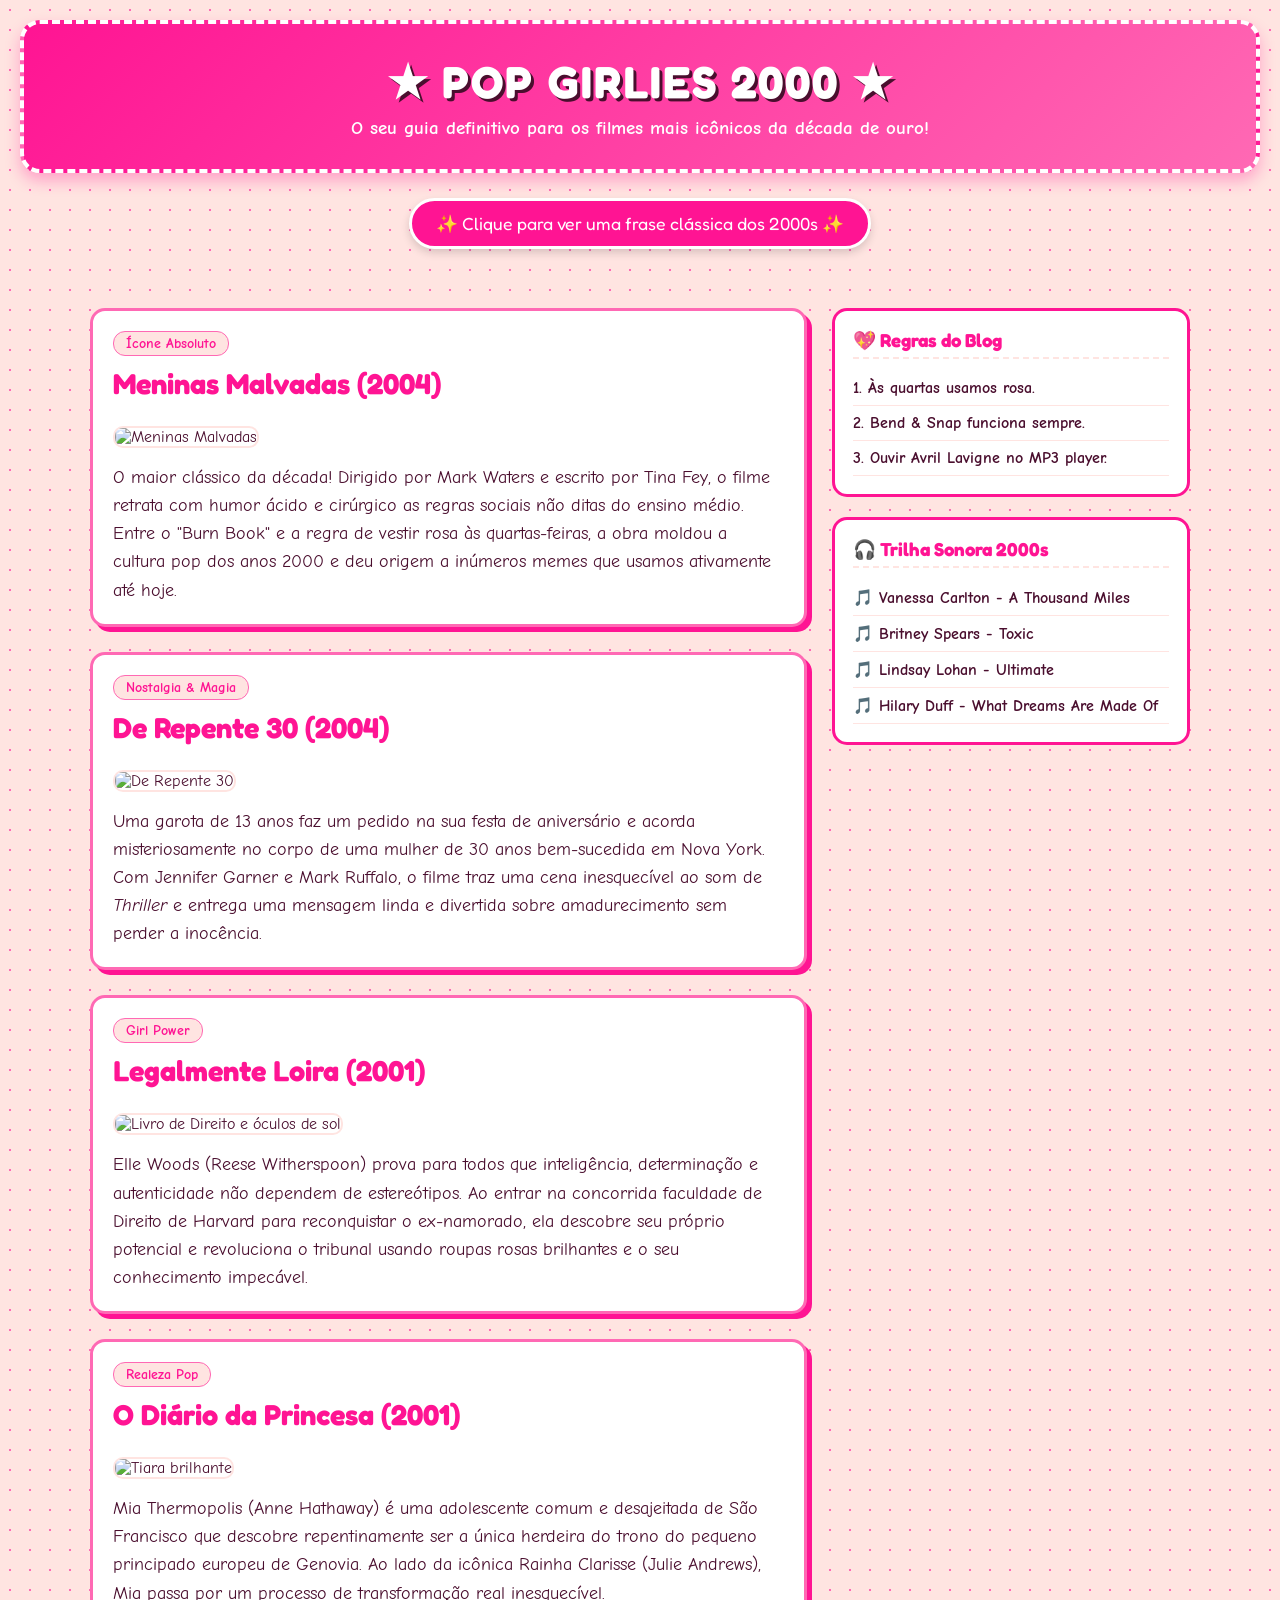
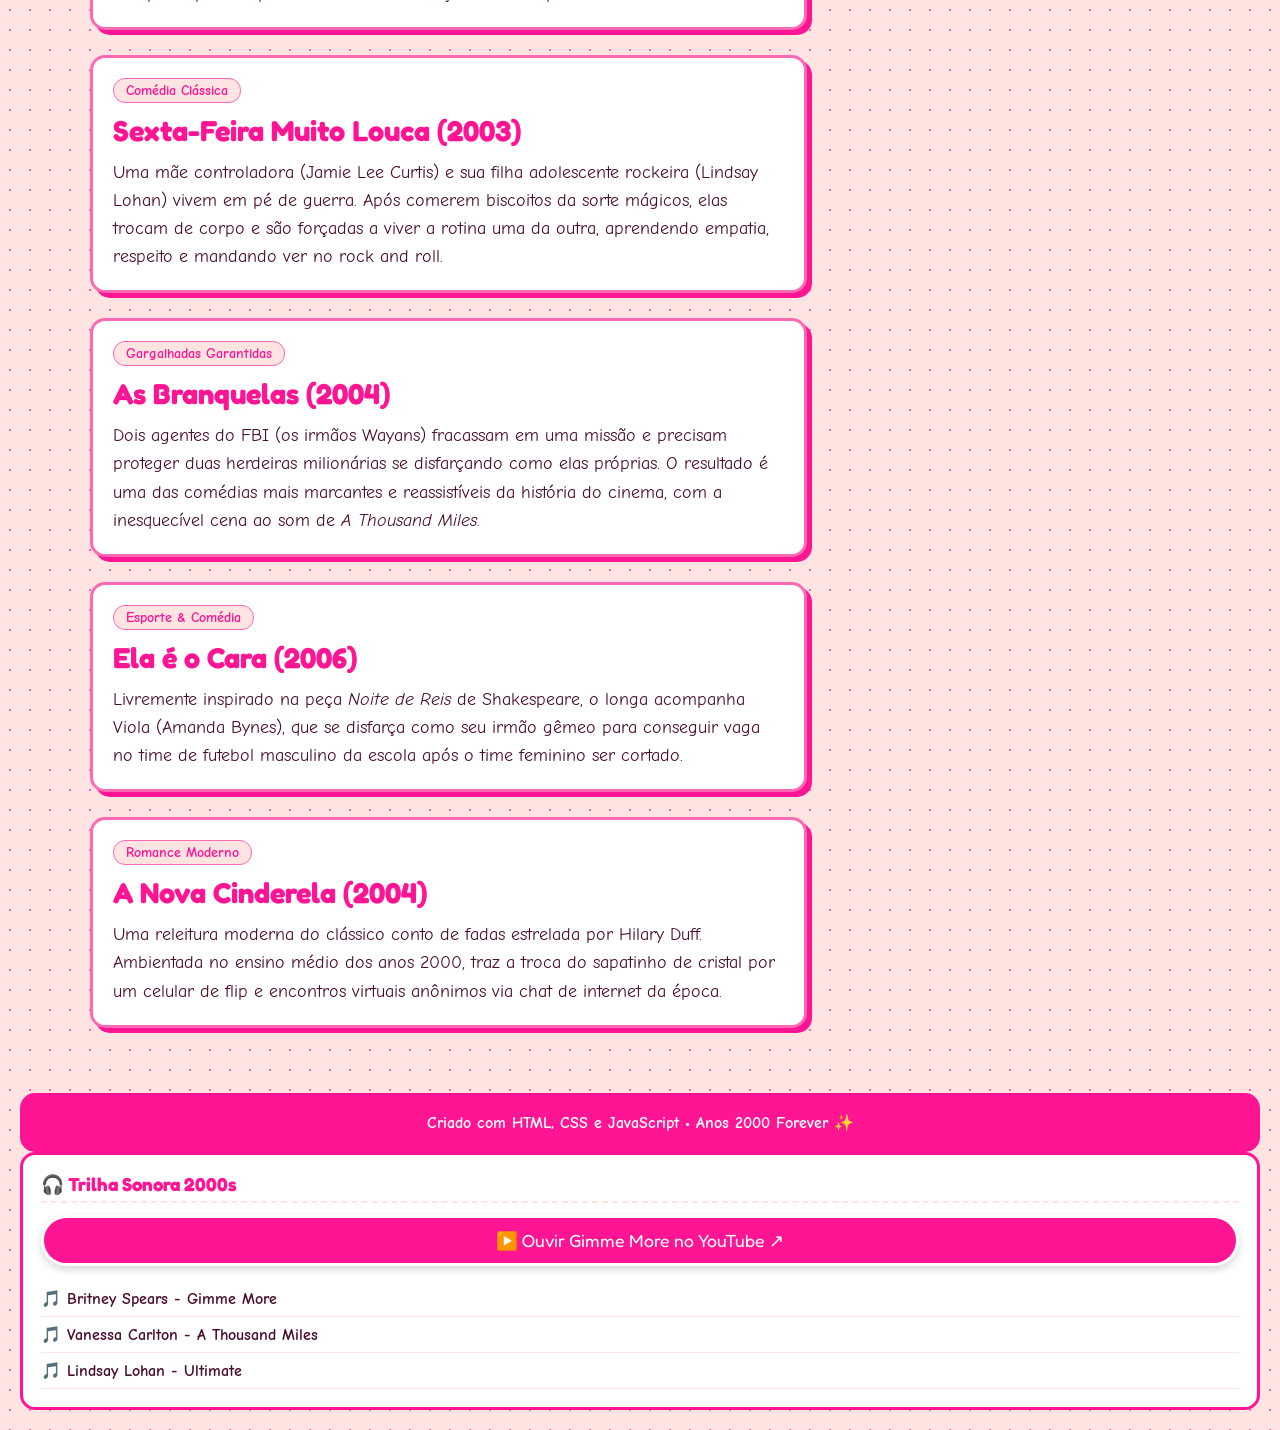
==== commit bc898254: "Update index.html" ====
--- a/index.html
+++ b/index.html
@@ -209,7 +209,7 @@
       <article class="post-card">
         <span class="post-tag">Ícone Absoluto</span>
         <h2 class="post-title">Meninas Malvadas (2004)</h2>
-        <img src="https://images.unsplash.com/photo-1517604931442-7e0c8ed2963c?auto=format&fit=crop&w=800&q=80" alt="Sessão de cinema vintage" class="post-image">
+        <img src="http://googleusercontent.com/image_collection/image_retrieval/11326064696556325104_0" alt="Meninas Malvadas" class="post-image">
         <p class="post-content">
           O maior clássico da década! Dirigido por Mark Waters e escrito por Tina Fey, o filme retrata com humor ácido e cirúrgico as regras sociais não ditas do ensino médio. Entre o "Burn Book" e a regra de vestir rosa às quartas-feiras, a obra moldou a cultura pop dos anos 2000 e deu origem a inúmeros memes que usamos ativamente até hoje.
         </p>
